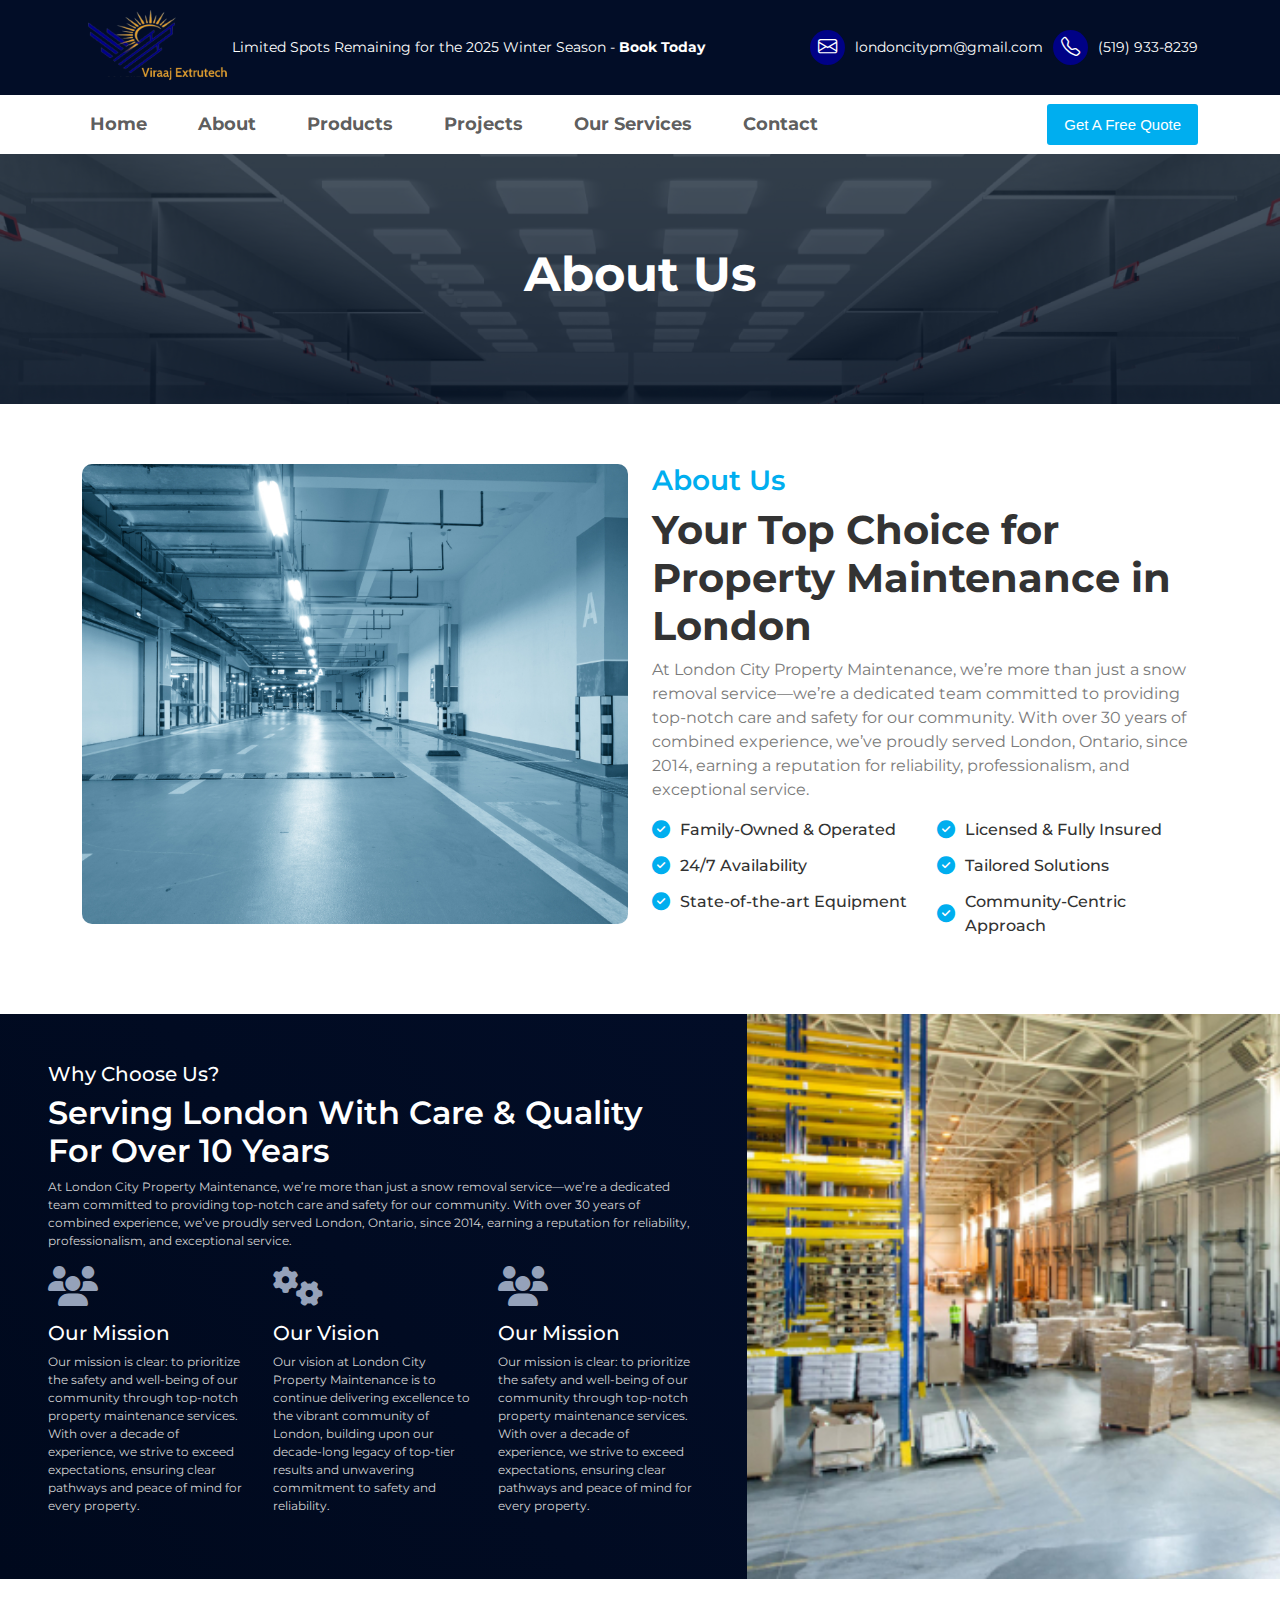
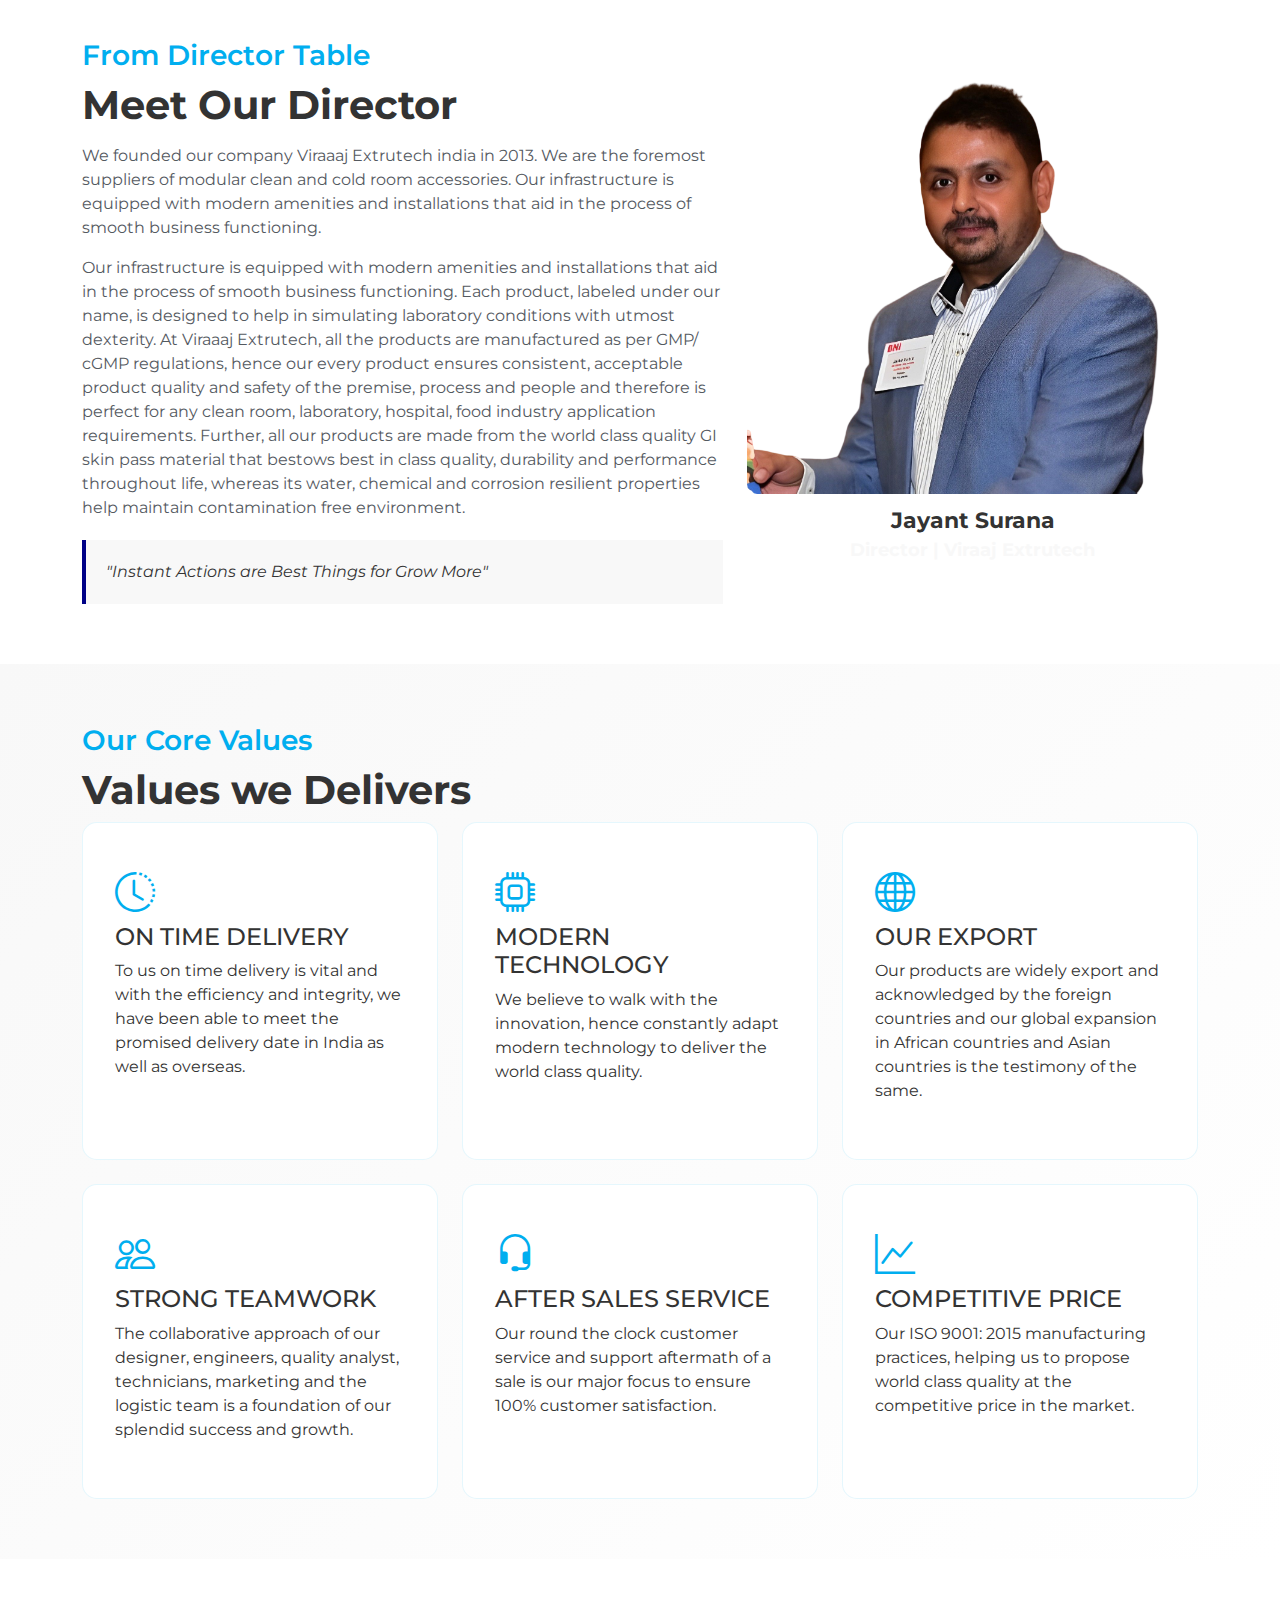
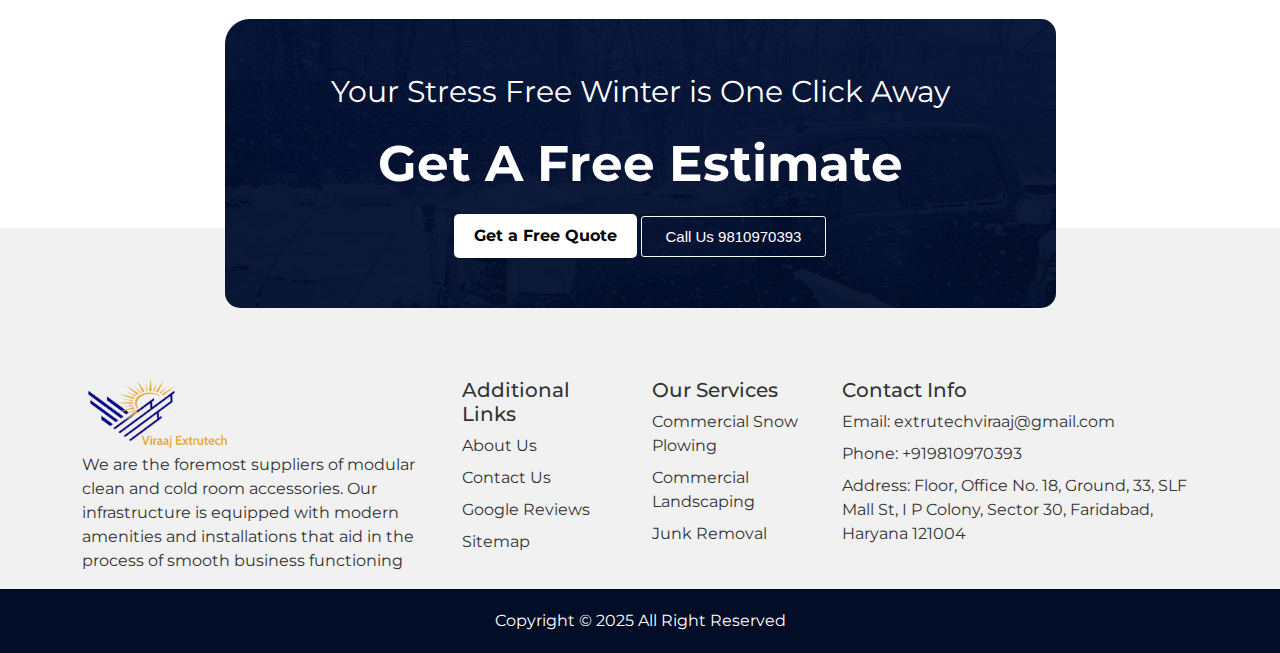
==== about.html @ a2d3e173 "first commit" ====
<!DOCTYPE html>
<html lang="en">

<head>
    <meta charset="UTF-8">
    <meta name="viewport" content="width=device-width, initial-scale=1">
    <title>About Us</title>
    <link rel="stylesheet" href="https://cdn.jsdelivr.net/npm/bootstrap@5.3.0/dist/css/bootstrap.min.css">
    <link rel="stylesheet" href="https://cdn.jsdelivr.net/npm/bootstrap-icons/font/bootstrap-icons.css">
    <link rel="stylesheet" href="css/main.css">
    <link rel="stylesheet" href="css/index.css">

    <link rel="stylesheet" href="https://cdnjs.cloudflare.com/ajax/libs/font-awesome/6.4.2/css/all.min.css">
    <link rel="stylesheet" href="https://cdn.jsdelivr.net/npm/swiper@11/swiper-bundle.min.css">

</head>

<body>

    <div class="top-bar text-white">
        <div class="container d-flex flex-wrap justify-content-between align-items-center">
            <div class="d-flex align-items-center flex-wrap justify-content-center text-center text-md-start">
              
              <a href="index.html">  <img src="img/logo.png" alt="Logo" class=" logo"></a>
                <span class="small-text">
                    Limited Spots Remaining for the 2025 Winter Season - <a href="#">Book Today</a>
                </span>
            </div>
            <div class="contact-info d-flex flex-wrap justify-content-center justify-content-md-end">
                <div class="icons">
                    <i class="bi bi-envelope"></i>
                </div>
                <span class="small-text">londoncitypm@gmail.com</span>
                <div class="icons">
                    <i class="bi bi-telephone"></i>
                </div>
                <span class="small-text">(519) 933-8239</span>
            </div>
        </div>
    </div>


    <nav class="navbar navbar-expand-lg navbar-light bg-white">
        <div class="container">
            <button class="navbar-toggler" type="button" data-bs-toggle="collapse" data-bs-target="#navbarNav">
                <span class="navbar-toggler-icon"></span>
            </button>
            <div class="collapse navbar-collapse justify-content-between" id="navbarNav">
                <ul class="navbar-nav pl-lg-4">
                    <li class="nav-item"><a class="nav-link" href="index.html">Home</a></li>
                    <li class="nav-item"><a class="nav-link" href="about.html">About</a></li>
                    <li class="nav-item"><a class="nav-link" href="#">Products</a></li>
                    <li class="nav-item"><a class="nav-link" href="#">Projects</a></li>
                    <li class="nav-item"><a class="nav-link" href="#">Our Services</a></li>

                    <li class="nav-item"><a class="nav-link" href="#">Contact</a></li>
                </ul>
                <a href="#" class="btn btn-quote px-3">Get A Free Quote</a>
            </div>
        </div>
    </nav>



    <header class="page-header">
        <div class="content">
            <h1 class="fw-bold">About Us</h1>
        </div>
    </header>


    <div class="section about">
        <div class="container">
            <div class="row g-4">
                <!-- Left Image -->
                <div class="col-md-6 about-img">
                    <img src="img/abouthome.jpg" alt="About Us Image img-fluid">
                </div>
                <!-- Right Text Content -->
                <div class="col-md-6 about-content">
                    <h4>About Us</h4>
                    <h2>Your Top Choice for Property Maintenance in London</h2>
                    <p>At London City Property Maintenance, we’re more than just a snow removal service—we’re a
                        dedicated team committed to providing top-notch care and safety for our community. With over 30
                        years of combined experience, we’ve proudly served London, Ontario, since 2014, earning a
                        reputation for reliability, professionalism, and exceptional service.</p>

                    <div class="row">
                        <div class="col-md-6">
                            <ul class="about-list">
                                <li><i class="fas fa-check-circle"></i> Family-Owned & Operated</li>
                                <li><i class="fas fa-check-circle"></i> 24/7 Availability</li>
                                <li><i class="fas fa-check-circle"></i> State-of-the-art Equipment</li>
                            </ul>
                        </div>
                        <div class="col-md-6">
                            <ul class="about-list">
                                <li><i class="fas fa-check-circle"></i> Licensed & Fully Insured</li>
                                <li><i class="fas fa-check-circle"></i> Tailored Solutions</li>
                                <li><i class="fas fa-check-circle"></i> Community-Centric Approach</li>
                            </ul>
                        </div>
                    </div>

                </div>
            </div>
        </div>

    </div>

    <div class="" style="overflow: hidden;">
            <div class="row g-0">
                <div class="col-md-7">
                    <div class="choose-us-section p-4 p-lg-5">

                        <h6>Why Choose Us?</h6>
                        <h3>Serving London With Care & Quality For Over 10 Years</h3>
                        <p>At London City Property Maintenance, we’re more than just a snow removal service—we’re a
                            dedicated
                            team committed to providing top-notch care and safety for our community. With over 30 years
                            of
                            combined experience, we’ve proudly served London, Ontario, since 2014, earning a reputation
                            for
                            reliability, professionalism, and exceptional service.</p>

                        <div class="row g-4">
                            <div class="col-lg-4 col-md-6">
                                <div class="choose-card">
                                    <i class="fas fa-users"></i>
                                    <h6>Our Mission</h6>
                                    <p>Our mission is clear: to prioritize the safety and well-being of our community
                                        through
                                        top-notch property maintenance services. With over a decade of experience, we
                                        strive
                                        to
                                        exceed expectations, ensuring clear pathways and peace of mind for every
                                        property.
                                    </p>
                                </div>
                            </div>
                            <div class="col-lg-4 col-md-6">
                                <div class="choose-card">
                                    <i class="fas fa-cogs"></i>
                                    <h6>Our Vision</h6>
                                    <p>Our vision at London City Property Maintenance is to continue delivering
                                        excellence
                                        to
                                        the vibrant community of London, building upon our decade-long legacy of
                                        top-tier
                                        results and unwavering commitment to safety and reliability.</p>
                                </div>
                            </div>
                             <div class="col-lg-4 col-md-6">
                                <div class="choose-card">
                                    <i class="fas fa-users"></i>
                                    <h6>Our Mission</h6>
                                    <p>Our mission is clear: to prioritize the safety and well-being of our community
                                        through
                                        top-notch property maintenance services. With over a decade of experience, we
                                        strive
                                        to
                                        exceed expectations, ensuring clear pathways and peace of mind for every
                                        property.
                                    </p>
                                </div>
                            </div>
                        </div>
                    </div>
                </div>
                <div class="col-md-5"><img src="img/slide-3.jpg" alt="About Us Image img-fluid" class="h-100"> </div>

            </div>

</div>


<div class="section">
    <div class="container">
        <div class="row align-items-center director-section">
            <div class="col-md-7">
                <h4>From Director Table</h4>
                <h2>Meet Our Director</h2>
                <p class="director-text">
                    We founded our company Viraaaj Extrutech india in 2013. We are the foremost suppliers of modular
                    clean and cold room accessories. Our infrastructure is equipped with modern amenities and
                    installations that aid in the process of smooth business functioning.

                </p>
                
                <p class="director-text">
                    Our infrastructure is equipped with modern amenities and installations that aid in the process of
                    smooth business functioning. Each product, labeled under our name, is designed to help in simulating
                    laboratory conditions with utmost dexterity.

                    At Viraaaj Extrutech, all the products are manufactured as per GMP/ cGMP regulations, hence our
                    every product ensures consistent, acceptable product quality and safety of the premise, process and
                    people and therefore is perfect for any clean room, laboratory, hospital, food industry application
                    requirements. Further, all our products are made from the world class quality GI skin pass material
                    that bestows best in class quality, durability and performance throughout life, whereas its water,
                    chemical and corrosion resilient properties help maintain contamination free environment. </p>
                <div class="quote-box">
                    "Instant Actions are Best Things for Grow More"
                </div>
            </div>
            <div class="col-md-5 text-center">
                <div class="director-image">
                    <img src="img/jayant-surana.png" alt="Jayant Surana" class="img-fluid">
                </div>
                <div class="director-name">Jayant Surana</div>
                <div class="director-role">Director | Viraaj Extrutech</div>
            </div>
        </div>
    </div>
</div>


<section class="services-section section">
    <div class="container">
        <div class="heading-section">
            <h4>Our Core Values</h4>
            <h2 class="section-title">Values we Delivers
            </h2>
        </div>
        
        <div class="row g-4">
            <!-- On Time Delivery -->
            <div class="col-md-6 col-lg-4">
                <div class="service-card">
                    <div class="service-card-content">
                        <i class="bi bi-clock-history service-icon"></i>
                        <h5 class="service-title">ON TIME DELIVERY</h5>
                        <p class="service-text">To us on time delivery is vital and with the efficiency and integrity, we have been able to meet the promised delivery date in India as well as overseas.</p>
                    </div>
                </div>
            </div>

            <!-- Modern Technology -->
            <div class="col-md-6 col-lg-4">
                <div class="service-card">
                    <div class="service-card-content">
                        <i class="bi bi-cpu service-icon"></i>
                        <h5 class="service-title">MODERN TECHNOLOGY</h5>
                        <p class="service-text">We believe to walk with the innovation, hence constantly adapt modern technology to deliver the world class quality.</p>
                    </div>
                </div>
            </div>

            <!-- Our Export -->
            <div class="col-md-6 col-lg-4">
                <div class="service-card">
                    <div class="service-card-content">
                        <i class="bi bi-globe service-icon"></i>
                        <h5 class="service-title">OUR EXPORT</h5>
                        <p class="service-text">Our products are widely export and acknowledged by the foreign countries and our global expansion in African countries and Asian countries is the testimony of the same.</p>
                    </div>
                </div>
            </div>

            <!-- Strong Teamwork -->
            <div class="col-md-6 col-lg-4">
                <div class="service-card">
                    <div class="service-card-content">
                        <i class="bi bi-people service-icon"></i>
                        <h5 class="service-title">STRONG TEAMWORK</h5>
                        <p class="service-text">The collaborative approach of our designer, engineers, quality analyst, technicians, marketing and the logistic team is a foundation of our splendid success and growth.</p>
                    </div>
                </div>
            </div>

            <!-- After Sales Service -->
            <div class="col-md-6 col-lg-4">
                <div class="service-card">
                    <div class="service-card-content">
                        <i class="bi bi-headset service-icon"></i>
                        <h5 class="service-title">AFTER SALES SERVICE</h5>
                        <p class="service-text">Our round the clock customer service and support aftermath of a sale is our major focus to ensure 100% customer satisfaction.</p>
                    </div>
                </div>
            </div>

            <!-- Competitive Price -->
            <div class="col-md-6 col-lg-4">
                <div class="service-card">
                    <div class="service-card-content">
                        <i class="bi bi-graph-up service-icon"></i>
                        <h5 class="service-title">COMPETITIVE PRICE</h5>
                        <p class="service-text">Our ISO 9001: 2015 manufacturing practices, helping us to propose world class quality at the competitive price in the market.</p>
                    </div>
                </div>
            </div>
        </div>
    </div>
</section>

<div class="footer-contact-section section pb-0">
    <div class="container">
        <div class="row justify-content-center">
            <div class="col-lg-9">
                <div class="contact-info-two">
                    <p>Your Stress Free Winter is One Click Away</p>
                    <h1>Get A Free Estimate</h1>
                    <button class="btn-custom  btn-two">Get a Free Quote</button>
                    <button class="btn btn-outline-light " style="background-color: transparent !important;">Call Us
                        9810970393</button>
                </div>
            </div>
        </div>
    </div>
</div>
<footer class="footer">
    <div class="container">
        <div class="row text-center text-md-start">
            <!-- Logo & Company Name -->
            <div class="col-md-4">
                <img src="/img/logo.png" alt="Company Logo" width="150">
                <p class=" text-center text-md-start ">We are the foremost suppliers of modular clean and cold room
                    accessories. Our infrastructure is
                    equipped with modern amenities and installations that aid in the process of smooth business
                    functioning </p>
            </div>
            <div class="col-md-2">
                <h6>Additional Links</h6>
                <ul>
                    <li><a href="#">About Us</a></li>
                    <li><a href="#">Contact Us</a></li>
                    <li><a href="#">Google Reviews</a></li>
                    <li><a href="#">Sitemap</a></li>
                </ul>
            </div>
            <div class="col-md-2">
                <h6>Our Services</h6>
                <ul>
                    <li><a href="#">Commercial Snow Plowing</a></li>
                    <li><a href="#">Commercial Landscaping</a></li>
                    <li><a href="#">Junk Removal</a></li>
                </ul>
            </div>
            <div class="col-md-4">
                <h6>Contact Info</h6>
                <ul>
                    <li>Email: extrutechviraaj@gmail.com
                        </li>
                    <li>Phone: +919810970393</li>
                    <li>Address: Floor, Office No. 18, Ground, 33, SLF Mall St, I P Colony, Sector 30, Faridabad, Haryana 121004</li>
                </ul>
            </div>
        </div>
    </div>
    <div class="text-center Copyright ">Copyright © 2025 All Right Reserved</div>
</footer>

</body>

</html>
---- css/main.css ----
@import url('https://fonts.googleapis.com/css2?family=Montserrat:wght@300;400;500;600;700&display=swap');

:root {
    --e-global-color-primary: blue;
    --global-color-primary-two: #000186;
    --e-global-color-secondary: #54595F;
    --e-global-color-text: #7A7A7A;
    --e-global-color-accent: #61CE70;
    --e-global-color-4e22e3a: #020D27;
    --e-global-color-7b7247c: #00AEEF;
    --e-global-color-63bccb5: #F8F8F8;
    --e-global-typography-primary-font-family: "Roboto";
    --e-global-typography-primary-font-weight: 600;
    --e-global-typography-secondary-font-family: "Roboto Slab";
    --e-global-typography-secondary-font-weight: 400;
    --e-global-typography-text-font-family: "Roboto";
    --e-global-typography-text-font-weight: 400;
    --e-global-typography-accent-font-family: "Roboto";
    --e-global-typography-accent-font-weight: 500;
    --primary-color: #000186;
    --text-dark: #000;
    --text-gray: #54595F;
    --quote-bg: #f8f8f8;
}
body {
    margin: 0;
    font-size: 1rem;
    font-weight: 400;
    font-family: 'Montserrat', sans-serif;
    line-height: 1.5;
    color: #333;
    background-color: #fff;
    -webkit-font-smoothing: antialiased;
    -moz-osx-font-smoothing: grayscale;
}

h1 {
    font-size: clamp(2rem, 5vw, 3rem);
    /* Smallest 2rem, Largest 3rem */
    font-weight: 700;
    font-family: "Montserrat", Sans-serif;

}

h2 {
    font-size: clamp(1.75rem, 4.5vw, 2.5rem);
    font-weight: 700;
    font-family: "Montserrat", Sans-serif;

}

h3 {
    font-size: clamp(1.5rem, 4vw, 2rem);
    font-weight: 600;
    font-family: "Montserrat", Sans-serif;

}

h4 {
    font-size: clamp(1.25rem, 3.5vw, 1.75rem);
    font-weight: 600;
    font-family: "Montserrat", Sans-serif;
    color: var(--e-global-color-7b7247c);
    font-weight: var(--e-global-typography-primary-font-weight);


}

h5 {
    font-size: clamp(1rem, 3vw, 1.5rem);
    font-weight: 500;
    font-family: "Montserrat", Sans-serif;

}

h6 {
    font-size: clamp(0.875rem, 2.5vw, 1.25rem);
    font-weight: 500;
    font-family: "Montserrat", Sans-serif;

}

.heading-section h6 {
    color: var(--global-color-primary-two);
}


.section {
    padding: 60px 0px;
}




.top-bar {
    background-color: var(--e-global-color-4e22e3a);
    color: white;
    padding: 10px 0;
    text-align: center;
}

.top-bar a {
    color: white;
    font-weight: bold;
    text-decoration: none;
}

.top-bar a:hover {
    text-decoration: underline;
}

.contact-info {
    display: flex;
    align-items: center;
    gap: 10px;
}

.icons {
    height: 35px;
    width: 35px;
    background-color: var(--global-color-primary-two);
    display: flex;
    justify-content: center;
    align-items: center;
    border-radius: 50%;
}

.contact-info i {
    font-size: 1rem;
}

.small-text {
    font-size: 0.9rem;
}

/* Mobile adjustments */
@media (max-width: 768px) {
    .container {
        flex-direction: column;
        text-align: center;
    }

    .contact-info {
        justify-content: center;
        gap: 5px;
    }
}

.contact-info i {
    font-size: 1.2rem;
}

.nav-link {
    font-weight: bold;
    font-size: 18px;
}

.btn {
    font-family: var(--e-global-typography-accent-font-family), Sans-serif;
    font-weight: var(--e-global-typography-accent-font-weight);
    display: inline-block;
    line-height: 1;
    background-color: var(--e-global-color-7b7247c);
    font-size: 15px;
    padding: 12px 24px;
    border-radius: 3px;
    color: #fff;
    fill: #fff;
    text-align: center;
    transition: all .3s;
}


.navbar-nav {
    gap: 35px;
}

.btn:hover {
    background-color: #0b5ed7;
    color: white;
}

.logo {
    width: 150px;
}

/* hero-section */

.hero-section {
    position: relative;
    background: url(../img/header.jpg), no-repeat;
    background-size: cover;
    height: 95vh;
    color: white;

    display: flex;
    flex-direction: column;
    justify-content: center;
    align-items: center;
    text-align: center;
    padding: 0 20px;
}

.hero-overlay {
    position: absolute;
    top: 0;
    left: 0;
    width: 100%;
    height: 100%;
    background: rgba(0, 0, 0, 0.5);
}

.hero-content {
    position: relative;
    max-width: 800px;
    z-index: 1;
}

.hero-heading {
    font-size: 2.5rem;
    font-weight: bold;
}

.hero-subtext {
    font-size: 1.1rem;
    margin-top: 10px;
}

.rating {
    margin-top: 15px;
    font-size: 1.2rem;
    color: gold;
}

/* Form Styling */
.quote-form {
    position: relative;
    background: #ffff;
    border-radius: 10px;
    padding: 20px;
    gap: 20px;
    width: 100%;
    display: flex;
    align-items: center;
    justify-content: center;
    flex-wrap: wrap;
    box-shadow: 0px 0px 28px 16px rgba(0, 0, 0, 0.05);
    margin-top: -40px;
}


.highlighr {
    color: var(--e-global-color-primary);
}

.quote-form input,
.quote-form select {
    flex: 1;
    border: 1px solid #ccc;
    padding: 10px;
    border-radius: 5px;
}

.quote-form p {
    color: var(--e-global-color-4e22e3a);
    font-size: 18px;
    font-weight: 40;
    margin-bottom: 0px !important;
}


/*  */
.feature-box {
    text-align: center;
    padding: 20px;
}

.feature-icon {
    width: 80px;
    height: 80px;
    background-color: var(--e-global-color-7b7247c);
    color: white;
    display: flex;
    justify-content: center;
    align-items: center;
    border-radius: 50%;
    font-size: 30px;
    margin: 0 auto 15px;
}

.feature-title {
    font-weight: bold;
    font-size: 18px;
    color: #000;
}

.feature-text {
    color: #5e5e5e;
    font-size: 14px;
}





.about-us {
    display: flex;
    align-items: center;
    overflow: hidden;
}

.text-section {
    color: white;
    padding: 50px;
    display: flex;
    flex-direction: column;
    justify-content: center;
    background-color: var(--e-global-color-4e22e3a);

}

.text-section h1 {
    font-weight: bold;
    font-size: 2.5rem;
}

.text-section p {
    font-size: 1rem;
    margin-bottom: 20px;
}

.btn-custom {
    background-color: white;
    color: black;
    border-radius: 5px;
    padding: 10px 20px;
    font-weight: bold;
    transition: all 0.3s ease;
    border: none;
}

.btn-custom:hover {
    background-color: var(--e-global-color-primary);
    color: white;
}

.image-section img {
    width: 100%;
    height: 100%;
    object-fit: cover;
}

@media (max-width: 768px) {
    .about-us {
        flex-direction: column;
    }

    .text-section {
        padding: 30px;
        text-align: center;
    }
}

.card-contant {
    --display: flex;
    flex-direction: column;
    gap: 0px 0px;
    border-radius: 15px 15px 15px 15px;
    box-shadow: 0px 0px 9px 8px rgba(0, 0, 0, 0.02) !important;
    margin-block-start: -75px;
    margin-block-end: 0px;
    margin-inline-start: 0px;
    margin-inline-end: 0px;
    padding-block-start: 25px;
    padding-block-end: 25px;
    z-index: 10;
    border: none;
    background-color: #ffff;
    padding-inline-start: 15px;
    padding-inline-end: 15px;
    position: relative;

}

.product-card img {
    width: 100%;
    overflow: hidden;
    border-radius: 10px;
    z-index: 1;
    object-fit: contain;
}

.product-dettiels {
    padding: 20px;
    text-align: center;
}

.product-card h3 {
    color: #020D27;
    font-family: "Montserrat", Sans-serif;
    font-size: 17px;
    font-weight: 700;
}



.product-card .icon {
    font-size: 30px;
    font-weight: 900;
    color: #020D27;

}

.product-card p {
    display: -webkit-box;
    -webkit-line-clamp: 5;
    -webkit-box-orient: vertical;
    overflow: hidden;
    text-align: cente;

}

.lern-more {
    color: var(--e-global-color-7b7247c) !important;
    font-size: 18px !important;
    font-weight: 600 !important;
    text-decoration: none;
    font-family: "Montserrat", Sans-serif;

}

.testimonial-container {

    text-align: center;
}

.testimonial-title {
    font-size: 2rem;
    font-weight: bold;
    color: #0a0a0a;
}

.reviwe h1 {
    font-weight: 700;


}

.testimonial-text {
    color: var(--e-global-color-text);
    font-style: italic;
    font-family: "Montserrat", Sans-serif;
    font-size: 15px;
    font-weight: 500;
    line-height: 1.5;
}

.testimonial-name {
    color: var(--e-global-color-4e22e3a);
    font-family: "Montserrat", Sans-serif;
    font-size: 21px;
    margin-bottom: 10px;
    font-weight: 600;
}

.position {
    font-weight: 800;
}

.star-rating {
    color: #ffa03a;
}


.reviwe {
    background-color: #ffff;
    padding: 20px;
    height: 100%;
    min-height: 200px;
    box-shadow: rgba(0, 0, 0, 0.02) 0px 1px 3px 0px, rgba(27, 31, 35, 0.15) 0px 0px 0px 1px;

}

.swiper {
    padding: 20px 10px 40px 10px !important;
}


.contact-info-two {
    background: url(../img/bg-1.jpg), no-repeat;
    color: white;
    text-align: center;
    padding: 50px 20px;
    border-radius: 15px;
}

.contact-info-two h1 {
    font-size: 50px;
    font-weight: 700;
    margin: 0px 0px 20px 0px;
}

.contact-info-two p {
    font-size: 30px;
    margin-bottom: 20px;
}

.contact-info-two .btn-two:hover {
    background-color: white !important;
    color: var(--e-global-color-4e22e3a);
}

.footer-contact-section {
    margin-bottom: -80px;
}


.clints img {
    width: 100%;
    display: block;
    margin: auto;
}



.footer {
    background-color: #F1F1F1;
    padding: 150px 0px 0px 0px;
}

.footer h5 {
    font-weight: 700;
    margin-bottom: 15px;
}

.footer ul {
    list-style: none;
    padding: 0;
}

.footer ul li {
    margin-bottom: 8px;
}

.footer ul li a {
    text-decoration: none;
    color: #333;
}

.footer ul li a:hover {
    text-decoration: underline;
}

.social-icons a {
    font-size: 20px;
    color: #0c1c38;
    margin-right: 10px;
}

.social-icons a:hover {
    color: #ffa03a;
}


.Copyright {
    padding: 20px;
    text-align: center;
    color: white;
    background-color: var(--e-global-color-4e22e3a);
}

.page-header {
    position: relative;
    background: url('/img/bg-main.jpg'), no-repeat;
    height: 250px;
    background-size: cover;
    display: flex;
    align-items: center;
    justify-content: center;
    text-align: center;
    color: white;
}

.page-header::before {
    content: "";
    position: absolute;
    top: 0;
    left: 0;
    width: 100%;
    height: 100%;
    background: rgba(0, 17, 34, 0.7);
    /* Dark overlay */
}

.page-header .content {
    position: relative;
    z-index: 1;
}

.page-header h4{color:#D8D8D8;}
---- css/index.css ----
.about-img img {
    width: 100%;
    min-height: 460px;
    object-fit: cover;
    border-radius: 10px;
}

.about-content h4 {
    color: var(--e-global-color-7b7247c);
    font-weight: var(--e-global-typography-primary-font-weight);
}



.about-content p {
    color: var(--e-global-color-text);
}

.about-list {
    list-style: none;
    padding: 0;
}

.about-list li {
    display: flex;
    align-items: center;
    margin-bottom: 12px;
    font-weight: var(--e-global-typography-accent-font-weight);
}

.about-list i {
    color: var(--e-global-color-7b7247c);
    margin-right: 10px;
    font-size: 18px;
}

@media (max-width: 768px) {
    .about-section {
        text-align: center;
    }

    .about-list {
        display: block;
        text-align: left;
    }
}


.choose-us-section {
    background-image: linear-gradient(233deg, var(--e-global-color-4e22e3a) 0%, #00091D 100%);
}

.choose-us-section h3, .choose-us-section h6 {
    color: white;
}

.choose-us-section p {   
    color: white;
}



.choose-card {
    background-color: transparent;
    border-radius: 10px;
}

.choose-card i {
    font-size: 40px;
    color:#95a2ba;
    margin-bottom: 15px;
}

.choose-card h4 {
    font-weight: var(--e-global-typography-primary-font-weight);
    color: white;
    font-family: "Montserrat", Sans-serif;
    font-size: 25px !important;
    font-weight: 500;
}

.choose-us-section p {
    color: #D3D3D3;
    font-family: "Montserrat", Sans-serif;
    font-size: 12px !important;
    font-weight: 400 ;
}


.director-highlight {
    background-color: var(--primary-color);
    color: white;
    padding: 5px 10px;
    border-radius: 5px;
    font-size: 22px;
}

.director-text {
    color: var(--text-gray);
    margin-top: 15px;
    text-align:left;
}

.quote-box {
    background-color: var(--quote-bg);
    padding: 20px;
    font-style: italic;
    border-left: 4px solid var(--primary-color);
    margin-top: 20px;
}

.director-image img {
    max-width: 100%;
    border-radius: 10px;
}

.director-name {
    font-size: 22px;
    font-weight: bold;
    margin-top: 10px;
}

.director-role {
    font-size: 18px;
    color: #f8f8f8; 
    font-weight: bold;
}


.quote-box {
    background-color: var(--quote-bg);
    padding: 20px;
    font-style: italic;
    border-left: 4px solid var(--primary-color);
    margin-top: 20px;
}



.service-card {
    background: white;
    border-radius: 15px;
    padding: 2.5rem 2rem;
    height: 100%;
    position: relative;
    overflow: hidden;
    transition: all 0.4s cubic-bezier(0.4, 0, 0.2, 1);
    border: 1px solid rgba(0, 174, 239, 0.1);
}

.service-card::before {
    content: '';
    position: absolute;
    top: 0;
    left: 0;
    width: 100%;
    height: 100%;
    background: linear-gradient(135deg, var(--e-global-color-7b7247c) 0%, var(--global-color-primary-two) 100%);
    opacity: 0;
    transition: opacity 0.4s ease;
    z-index: 1;
}

.service-card:hover {
    transform: translateY(-10px);
    box-shadow: 0 20px 40px rgba(0, 174, 239, 0.2);
}

.service-card:hover::before {
    opacity: 0.95;
}

.service-card-content {
    position: relative;
    z-index: 2;
}

.service-card:hover .service-card-content * {
    color: white !important;
}

.service-icon {
    font-size: 2.5rem;
    color: var(--e-global-color-7b7247c);
    margin-bottom: 1.5rem;
    transition: all 0.3s ease;
}

.service-card:hover .service-icon {
    transform: scale(1.2);
}

.services-section {
    background: linear-gradient(135deg, var(--e-global-color-63bccb5) 0%, #ffffff 100%);
}
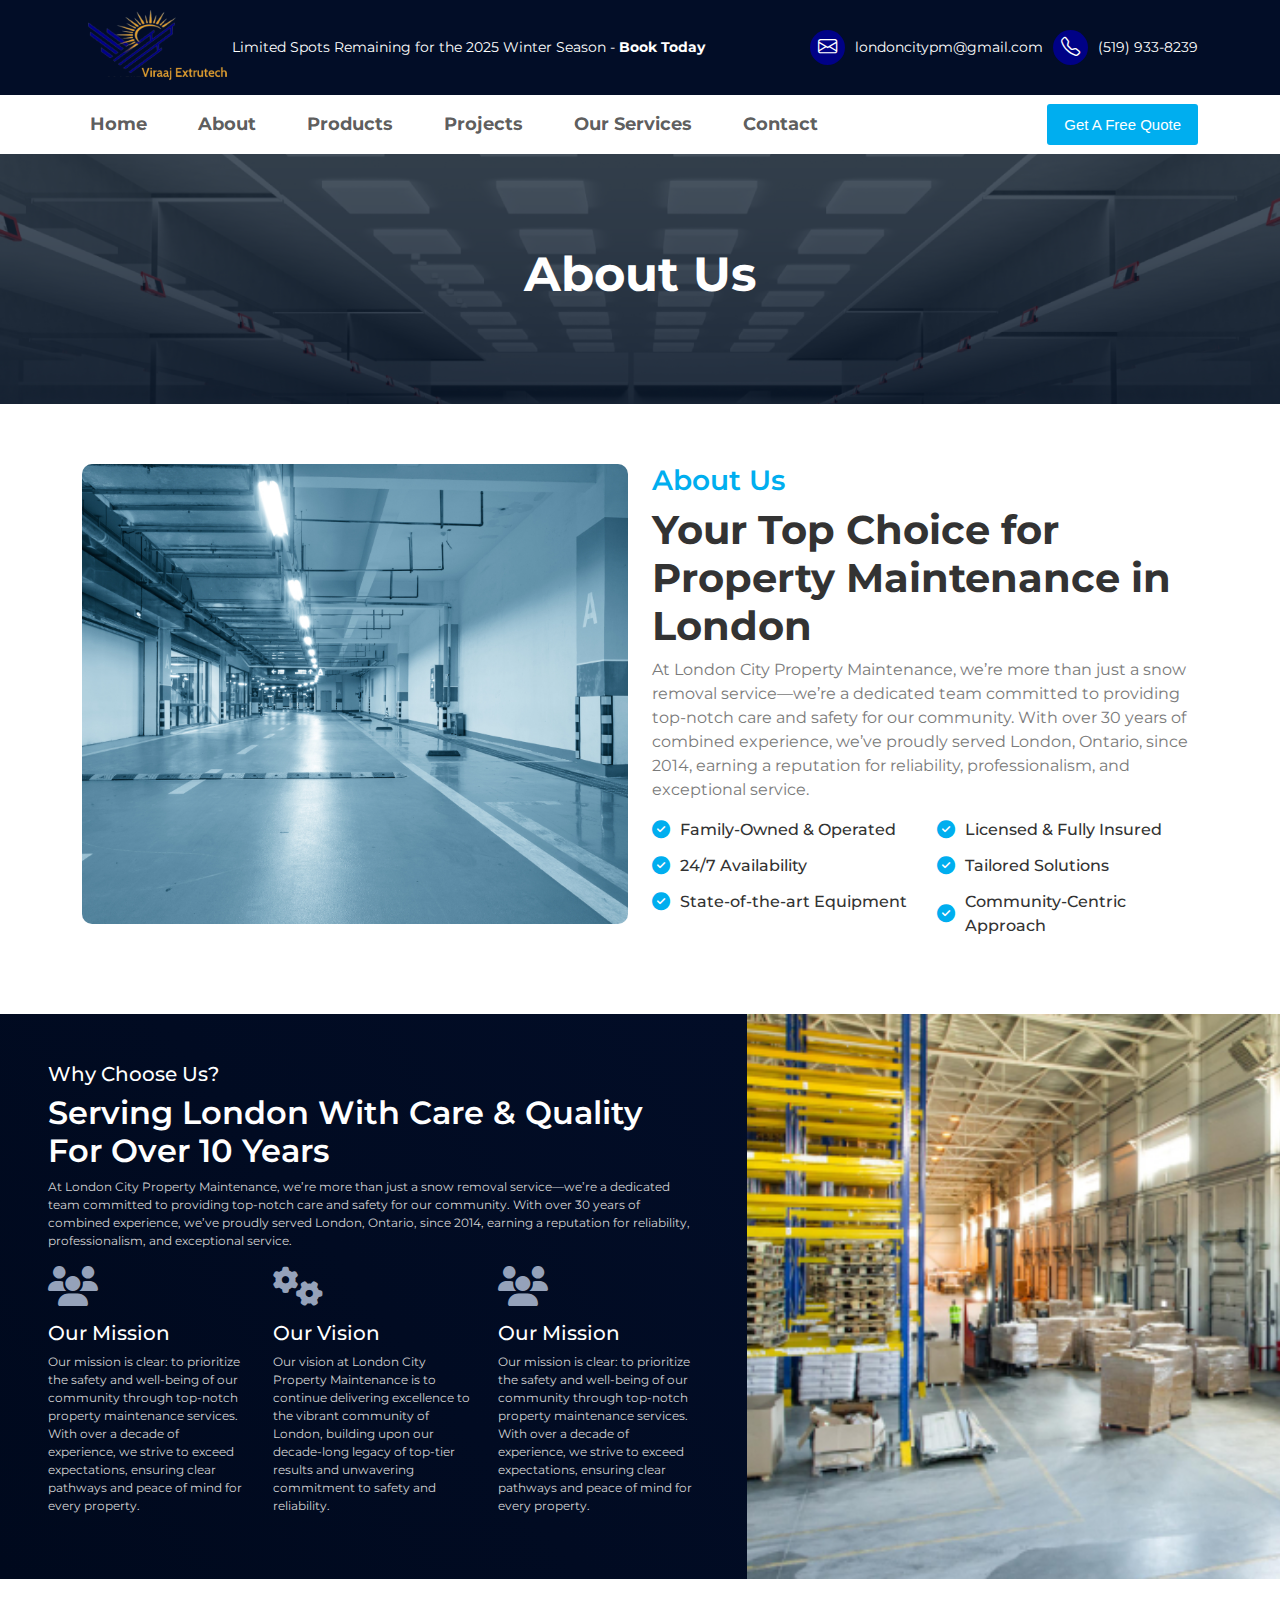
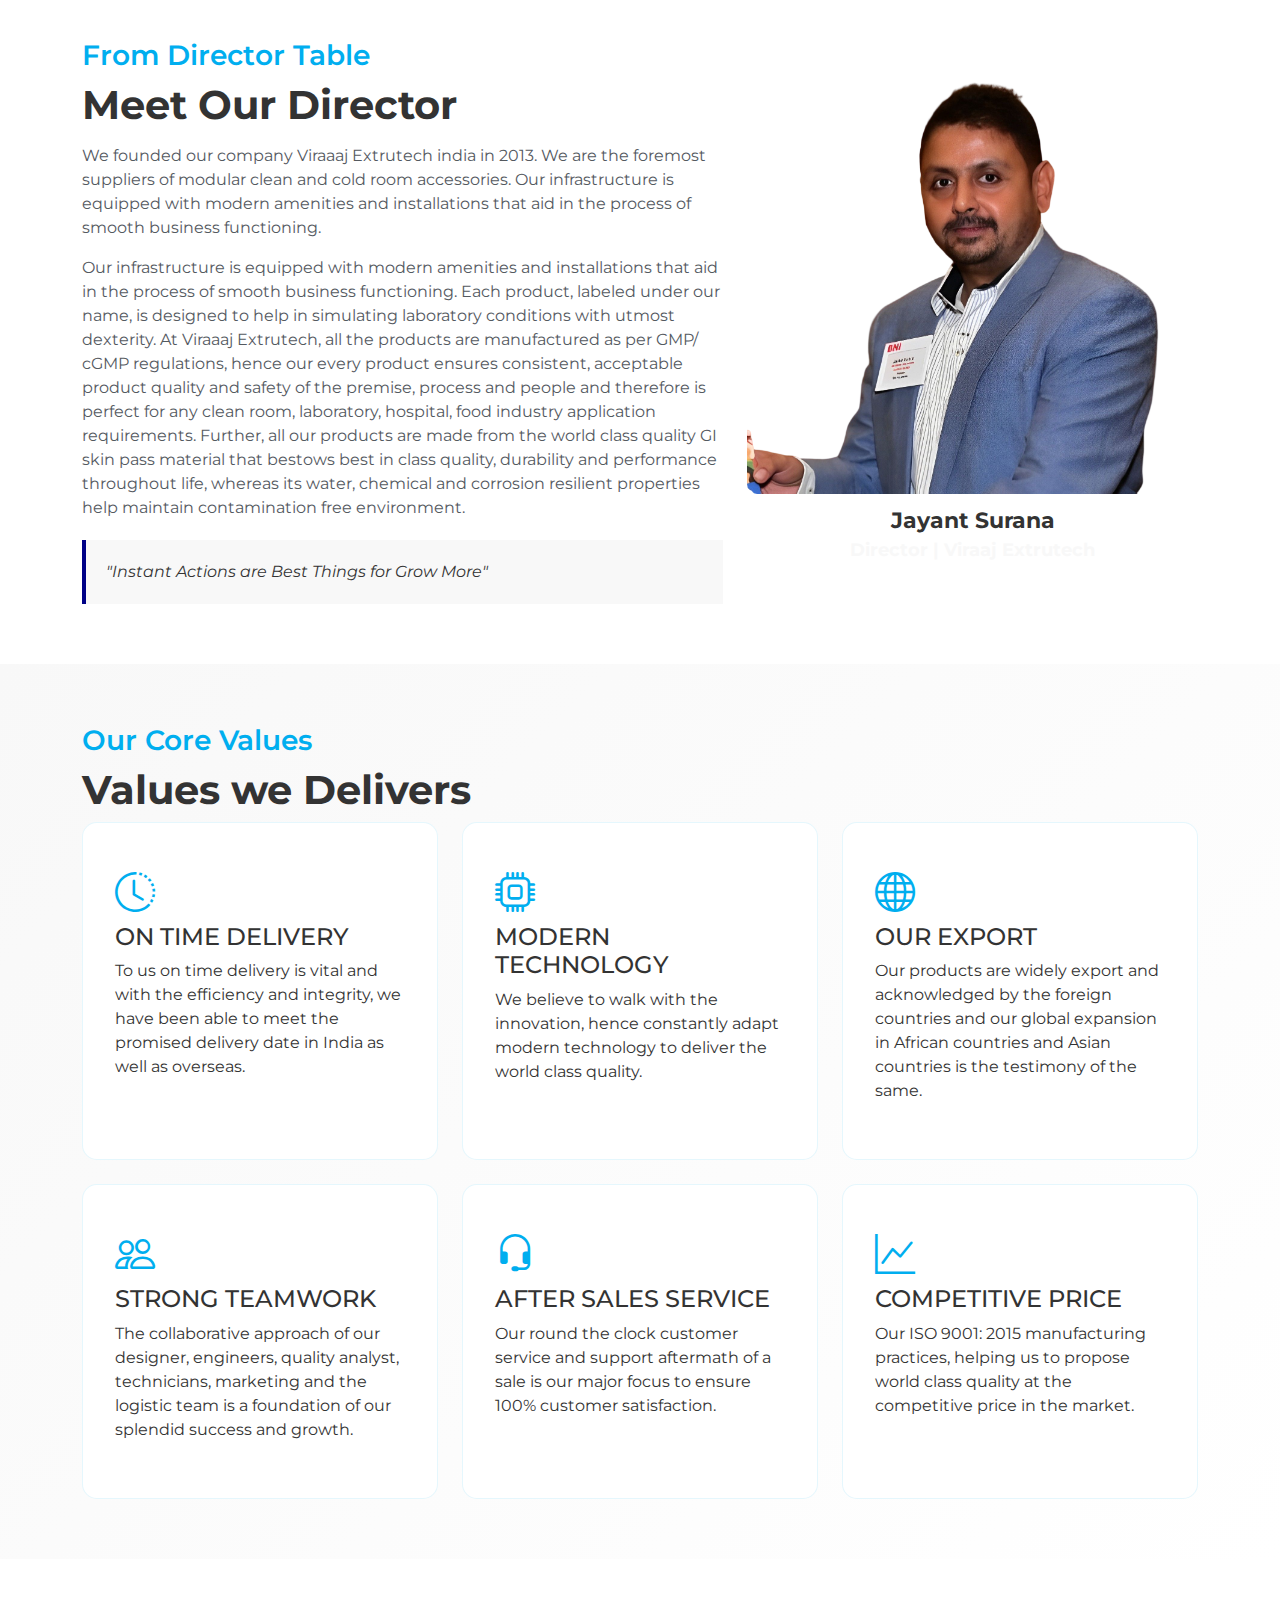
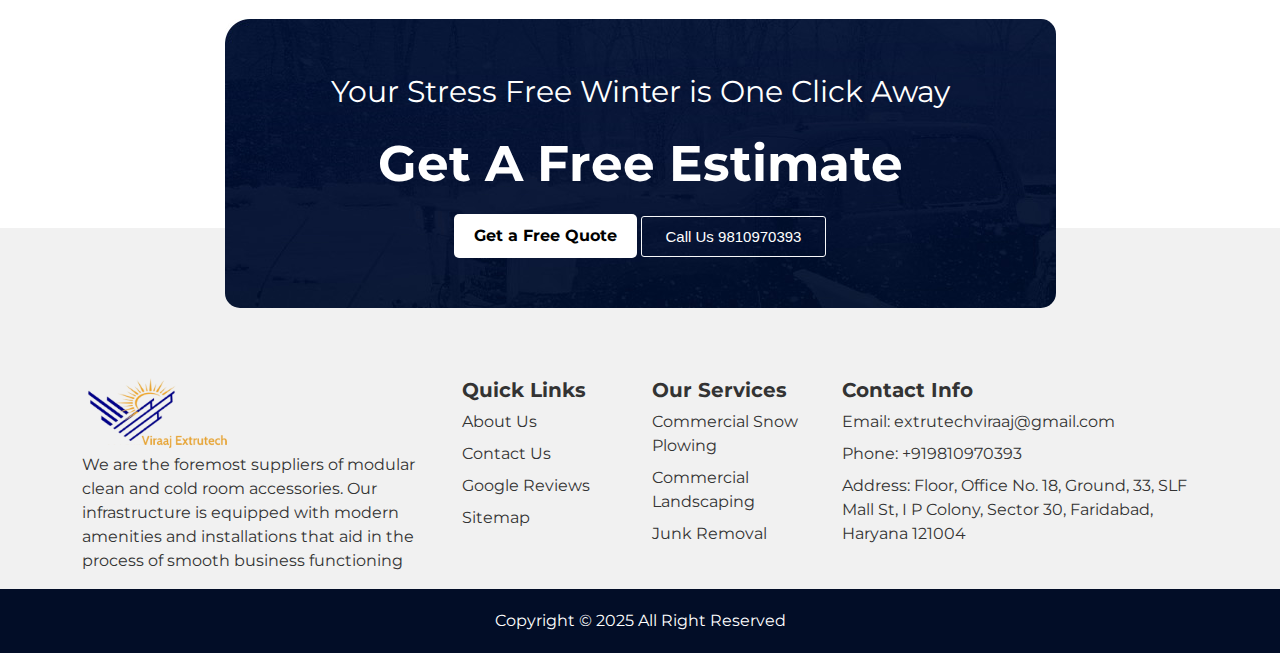
==== commit 5c45e98a: "first commit" ====
--- a/about.html
+++ b/about.html
@@ -319,7 +319,7 @@
                     functioning </p>
             </div>
             <div class="col-md-2">
-                <h6>Additional Links</h6>
+                <h6>Quick Links</h6>
                 <ul>
                     <li><a href="#">About Us</a></li>
                     <li><a href="#">Contact Us</a></li>
--- a/css/main.css
+++ b/css/main.css
@@ -533,6 +533,10 @@
     margin-bottom: 15px;
 }
 
+.footer h6 {
+    font-weight: 700 !important;
+}
+
 .footer ul {
     list-style: none;
     padding: 0;
